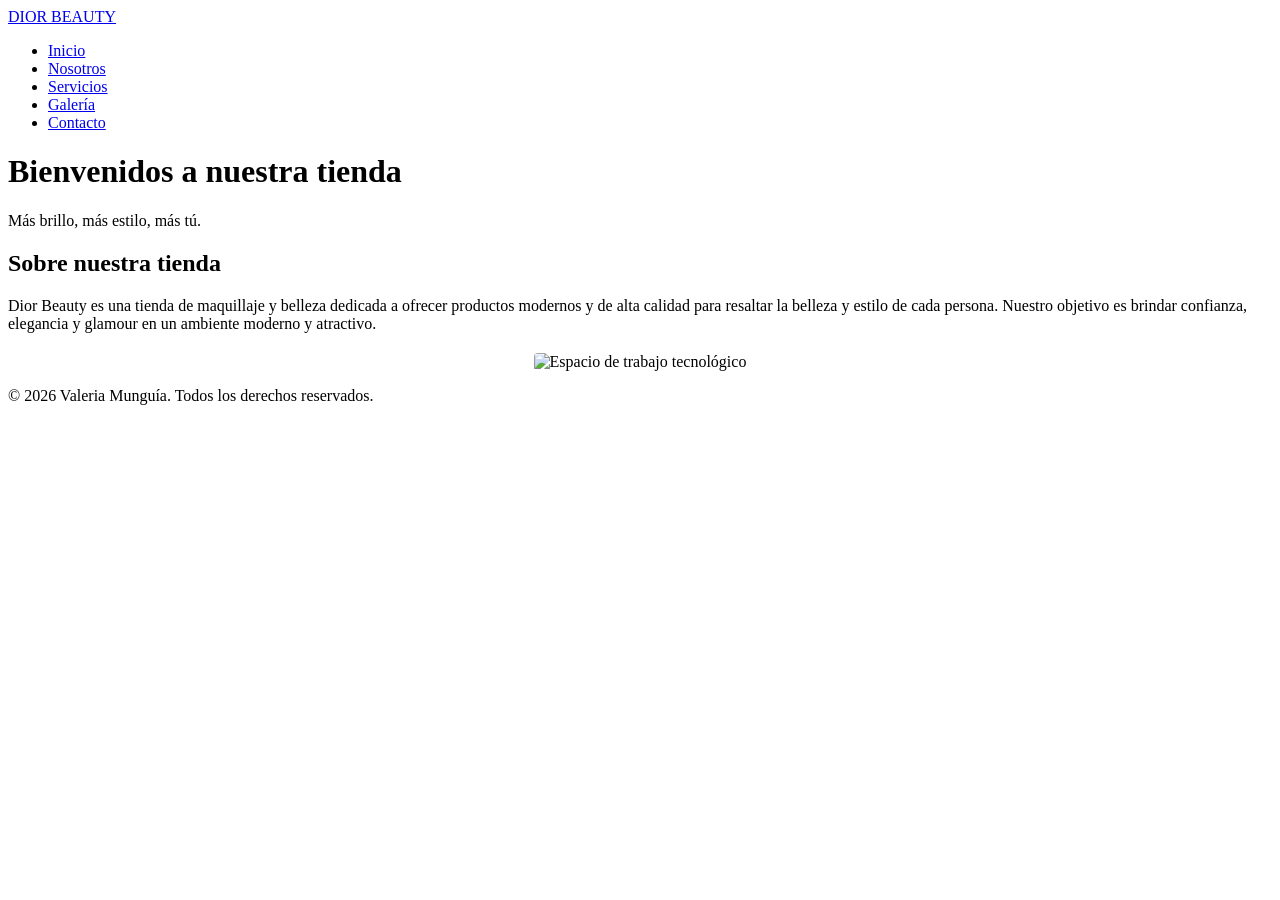
==== index.html @ 0188d035 "Rename index.html.txt to index.html" ====
<!DOCTYPE html>
<html lang="es">
<head>
    <meta charset="UTF-8">
    <meta name="viewport" content="width=device-width, initial-scale=1.0">
    <title>Dior Beauty - Inicio</title>
    <link rel="stylesheet" href="estilos.css">
</head>
<body>

    <nav class="navbar">
        <a href="index.html" class="logo">DIOR BEAUTY</a>
        <ul class="nav-links">
            <li><a href="index.html">Inicio</a></li>
            <li><a href="nosotros.html">Nosotros</a></li>
            <li><a href="servicios.html">Servicios</a></li>
            <li><a href="galeria.html">Galería</a></li>
            <li><a href="contacto.html">Contacto</a></li>
        </ul>
    </nav>

    <header class="hero">
        <h1>Bienvenidos a nuestra tienda</h1>
        <p>Más brillo, más estilo, más tú.</p>
    </header>

    <main class="container">
        <h2>Sobre nuestra tienda</h2>
        <p>Dior Beauty es una tienda de maquillaje y belleza dedicada a ofrecer productos modernos y de alta calidad para resaltar la belleza y estilo de cada persona. Nuestro objetivo es brindar confianza, elegancia y glamour en un ambiente moderno y atractivo.</p>
        
        <div style="text-align: center; margin-top: 20px;">
            <img src="img/beauty.jpg" alt="Espacio de trabajo tecnológico" style="max-width: 100%; height: auto; border-radius: 4px;">
        </div>
    </main>

    <footer class="footer">
        <p>&copy; 2026 Valeria Munguía. Todos los derechos reservados.</p>
    </footer>

</body>
</html>
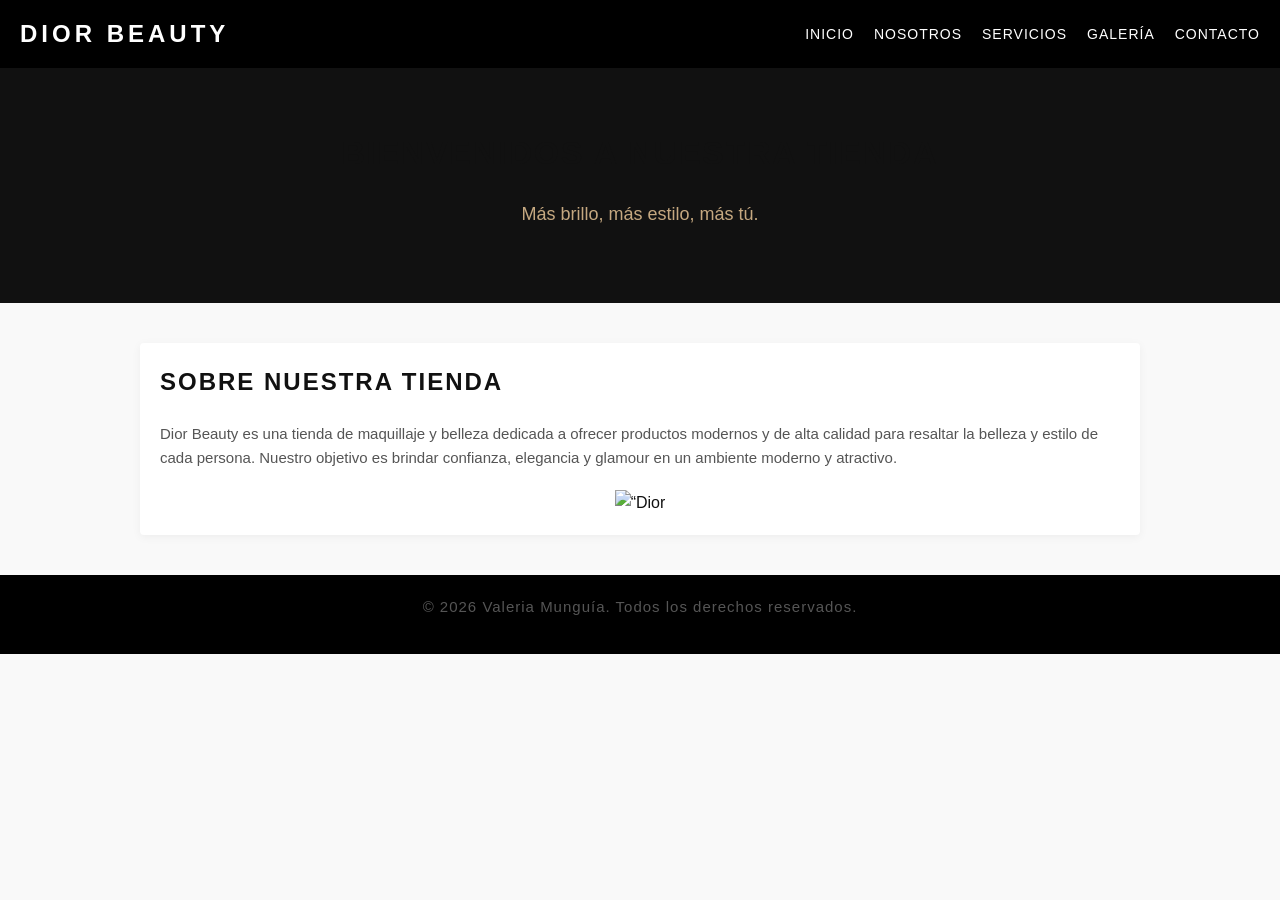
==== commit 0f8276d0: "Update index.html" ====
--- a/index.html
+++ b/index.html
@@ -29,7 +29,7 @@
         <p>Dior Beauty es una tienda de maquillaje y belleza dedicada a ofrecer productos modernos y de alta calidad para resaltar la belleza y estilo de cada persona. Nuestro objetivo es brindar confianza, elegancia y glamour en un ambiente moderno y atractivo.</p>
         
         <div style="text-align: center; margin-top: 20px;">
-            <img src="img/beauty.jpg" alt="Espacio de trabajo tecnológico" style="max-width: 100%; height: auto; border-radius: 4px;">
+            <img src=“img/sobre nuestra tienda.jpg” alt=“Dior Beauty”>
         </div>
     </main>
 
--- a/estilos.css
+++ b/estilos.css
@@ -0,0 +1,24 @@
+* { margin: 0; padding: 0; box-sizing: border-box; font-family: 'Segoe UI', Tahoma, Geneva, Verdana, sans-serif; }
+body { background-color: #f9f9f9; color: #111111; line-height: 1.6; }
+.navbar { background-color: #000000; padding: 15px 20px; position: sticky; top: 0; z-index: 1000; display: flex; justify-content: space-between; align-items: center; }
+.logo { color: #ffffff; font-size: 24px; font-weight: bold; letter-spacing: 4px; text-decoration: none; }
+.nav-links { list-style: none; display: flex; gap: 20px; }
+.nav-links a { color: #ffffff; text-decoration: none; font-size: 14px; text-transform: uppercase; letter-spacing: 1px; transition: color 0.3s; }
+.nav-links a:hover { color: #c5a880; }
+.container { max-width: 1000px; margin: 40px auto; padding: 20px; background: #ffffff; border-radius: 4px; box-shadow: 0 2px 10px rgba(0,0,0,0.05); }
+h1, h2 { text-transform: uppercase; letter-spacing: 2px; margin-bottom: 20px; color: #111111; }
+p { margin-bottom: 15px; color: #555555; font-size: 15px; }
+.hero { background: #111111; color: #ffffff; padding: 60px 20px; text-align: center; margin-bottom: 30px; }
+.hero p { color: #c5a880; font-size: 18px; }
+.grid { display: grid; grid-template-columns: repeat(auto-fit, minmax(280px, 1fr)); gap: 20px; margin-top: 20px; }
+.card { background: #ffffff; border: 1px solid #eeeeee; padding: 15px; border-radius: 4px; text-align: center; }
+.card img { max-width: 100%; height: auto; border-radius: 2px; margin-bottom: 15px; }
+.card h3 { font-size: 16px; margin-bottom: 10px; letter-spacing: 1px; }
+.price { color: #c5a880; font-weight: bold; font-size: 16px; }
+.form-group { margin-bottom: 15px; display: flex; flex-direction: column; }
+.form-group label { margin-bottom: 5px; font-weight: 500; font-size: 14px; }
+.form-group input, .form-group textarea { padding: 10px; border: 1px solid #cccccc; border-radius: 4px; font-size: 14px; }
+.btn { background: #000000; color: #ffffff; border: none; padding: 12px 20px; text-transform: uppercase; letter-spacing: 1px; cursor: pointer; border-radius: 4px; font-size: 14px; transition: background 0.3s; }
+.btn:hover { background: #222222; }
+.footer { background: #000000; color: #ffffff; text-align: center; padding: 20px; margin-top: 40px; font-size: 13px; letter-spacing: 1px; }
+@media (max-width: 768px) { .navbar { flex-direction: column; gap: 15px; } .nav-links { flex-direction: column; align-items: center; gap: 10px; } }
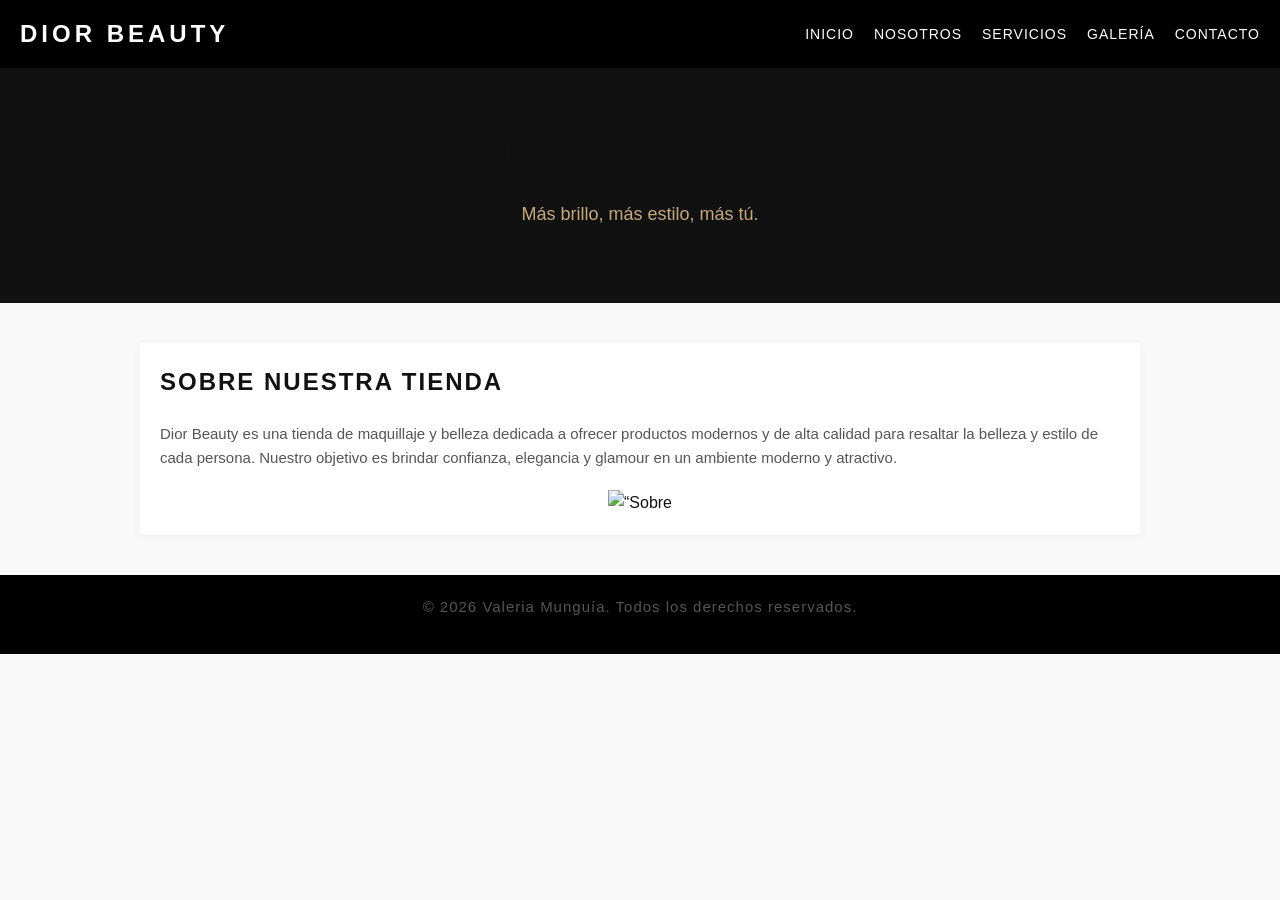
==== commit 4f916e15: "Update index.html" ====
--- a/index.html
+++ b/index.html
@@ -29,7 +29,7 @@
         <p>Dior Beauty es una tienda de maquillaje y belleza dedicada a ofrecer productos modernos y de alta calidad para resaltar la belleza y estilo de cada persona. Nuestro objetivo es brindar confianza, elegancia y glamour en un ambiente moderno y atractivo.</p>
         
         <div style="text-align: center; margin-top: 20px;">
-            <img src=“img/sobre nuestra tienda.jpg” alt=“Dior Beauty”>
+            <img src=“sobre%20nuestra%20tienda.jpg” alt=“Sobre Nuestra Tienda”>
         </div>
     </main>
 
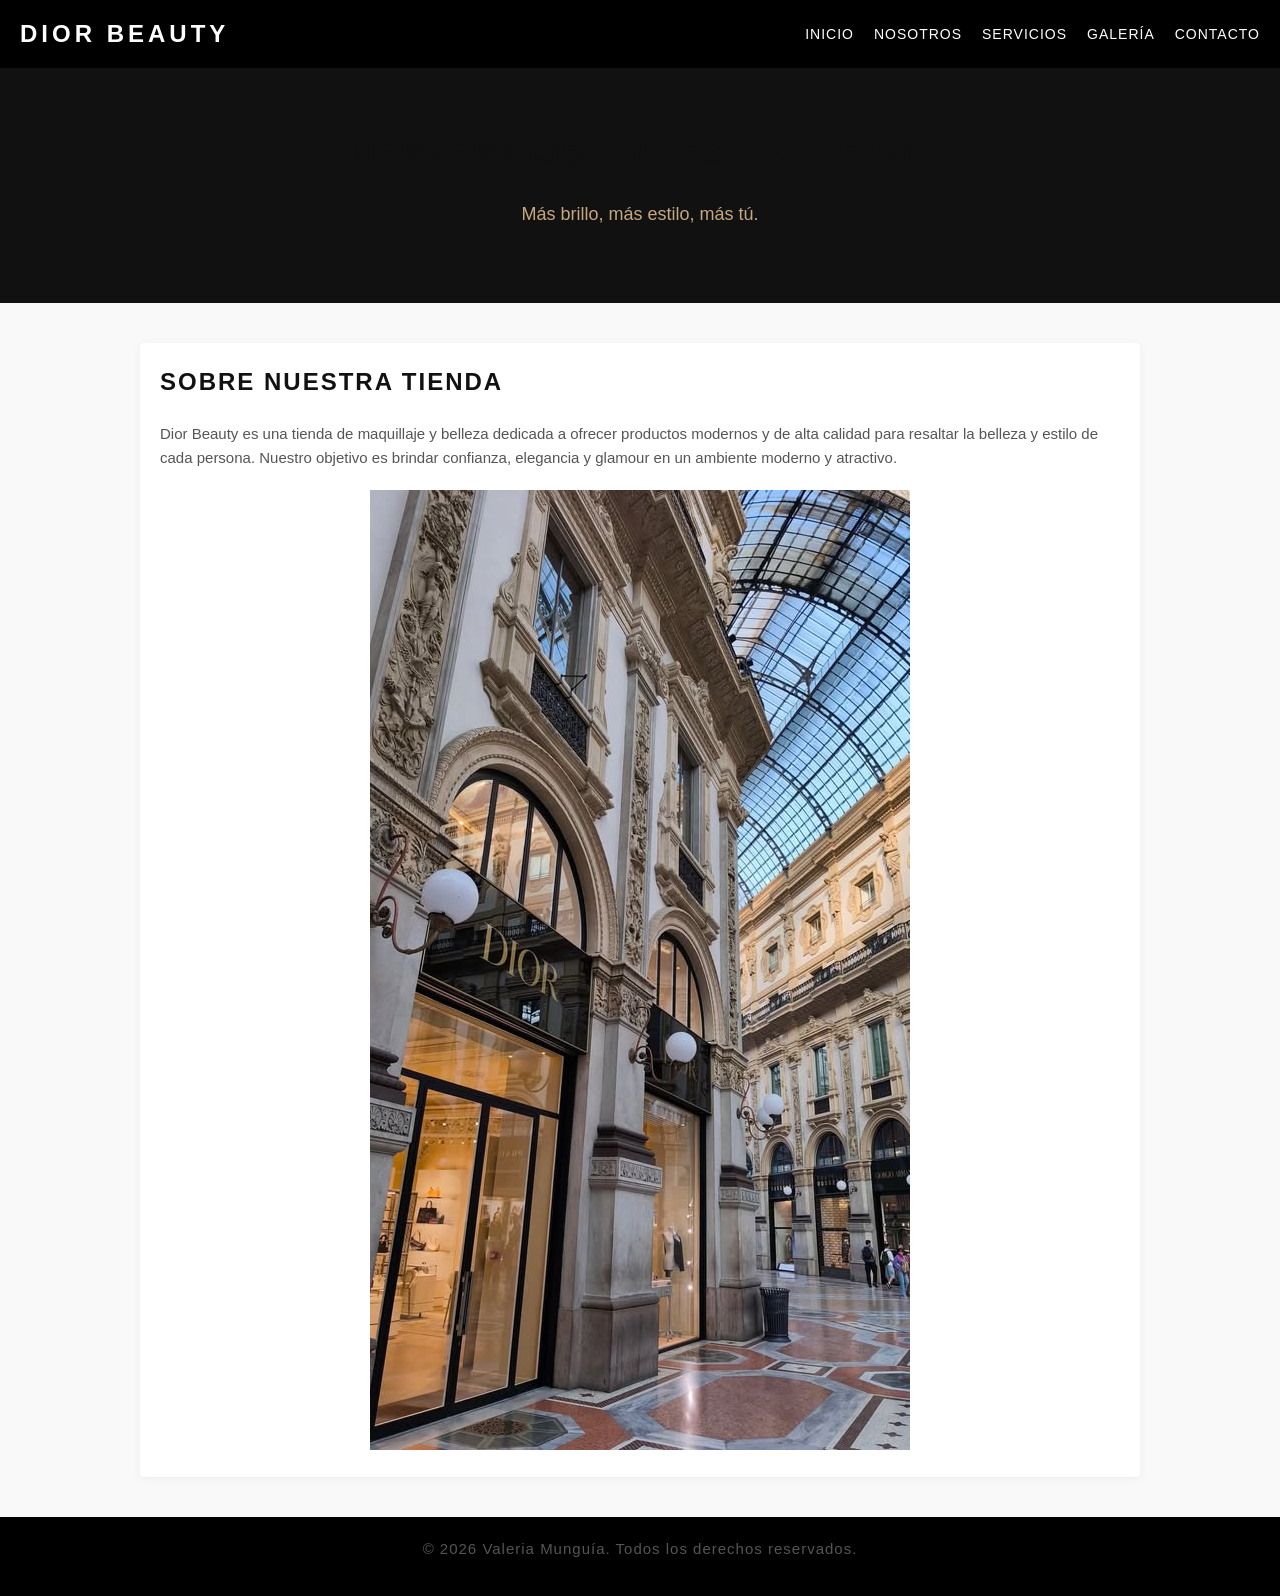
==== commit d127e083: "Update index.html" ====
--- a/index.html
+++ b/index.html
@@ -29,7 +29,7 @@
         <p>Dior Beauty es una tienda de maquillaje y belleza dedicada a ofrecer productos modernos y de alta calidad para resaltar la belleza y estilo de cada persona. Nuestro objetivo es brindar confianza, elegancia y glamour en un ambiente moderno y atractivo.</p>
         
         <div style="text-align: center; margin-top: 20px;">
-            <img src=“sobre%20nuestra%20tienda.jpg” alt=“Sobre Nuestra Tienda”>
+            <img src="sobre%20nuestra%20tienda.jpg" alt="Sobre Nuestra Tienda">
         </div>
     </main>
 
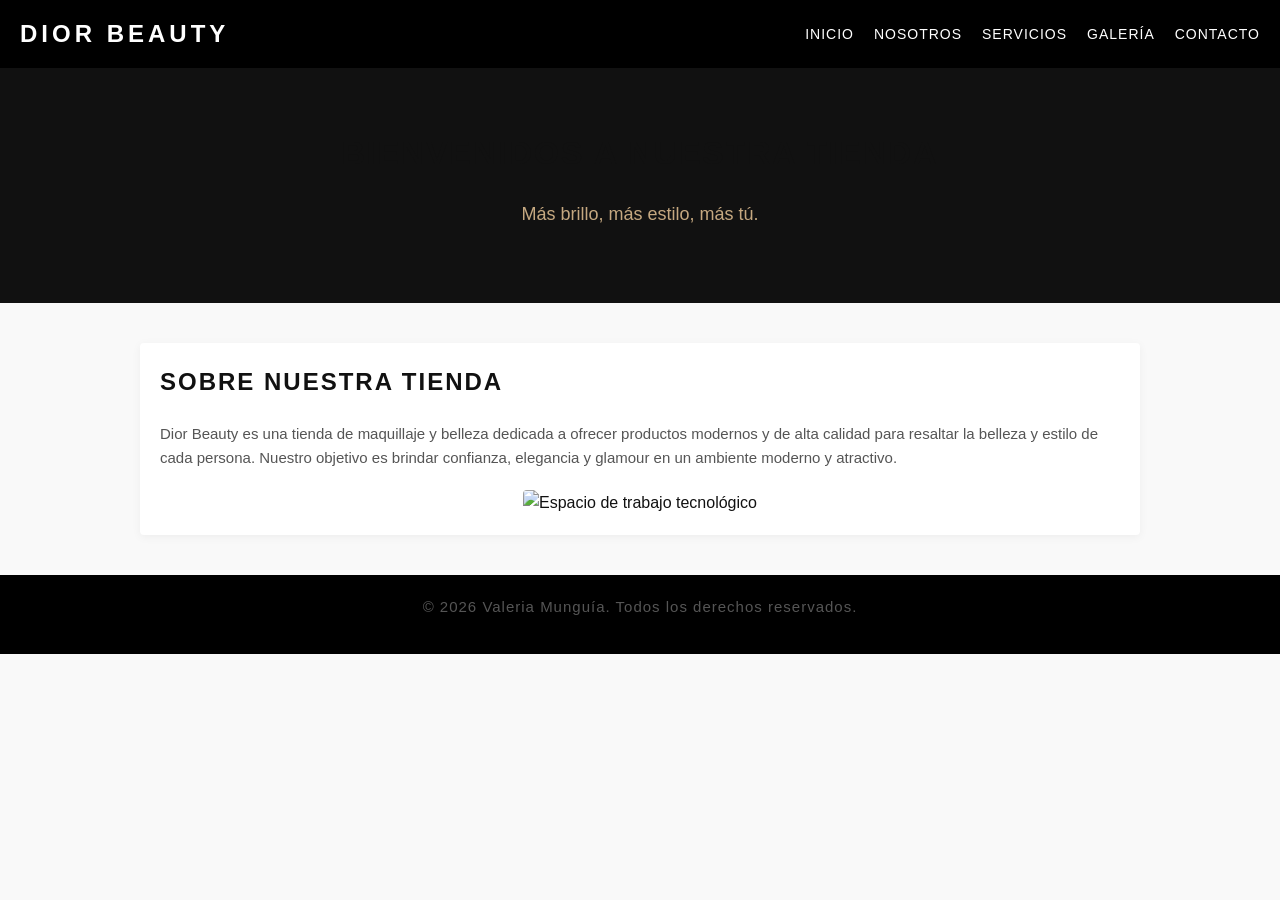
==== commit 5ba8e706: "Update index.html" ====
--- a/index.html
+++ b/index.html
@@ -29,7 +29,7 @@
         <p>Dior Beauty es una tienda de maquillaje y belleza dedicada a ofrecer productos modernos y de alta calidad para resaltar la belleza y estilo de cada persona. Nuestro objetivo es brindar confianza, elegancia y glamour en un ambiente moderno y atractivo.</p>
         
         <div style="text-align: center; margin-top: 20px;">
-            <img src="sobre%20nuestra%20tienda.jpg" alt="Sobre Nuestra Tienda">
+            <img src="img/sobre nuestra tienda.jpg" alt="Espacio de trabajo tecnológico" style="max-width: 100%; height: auto; border-radius: 4px;">
         </div>
     </main>
 
